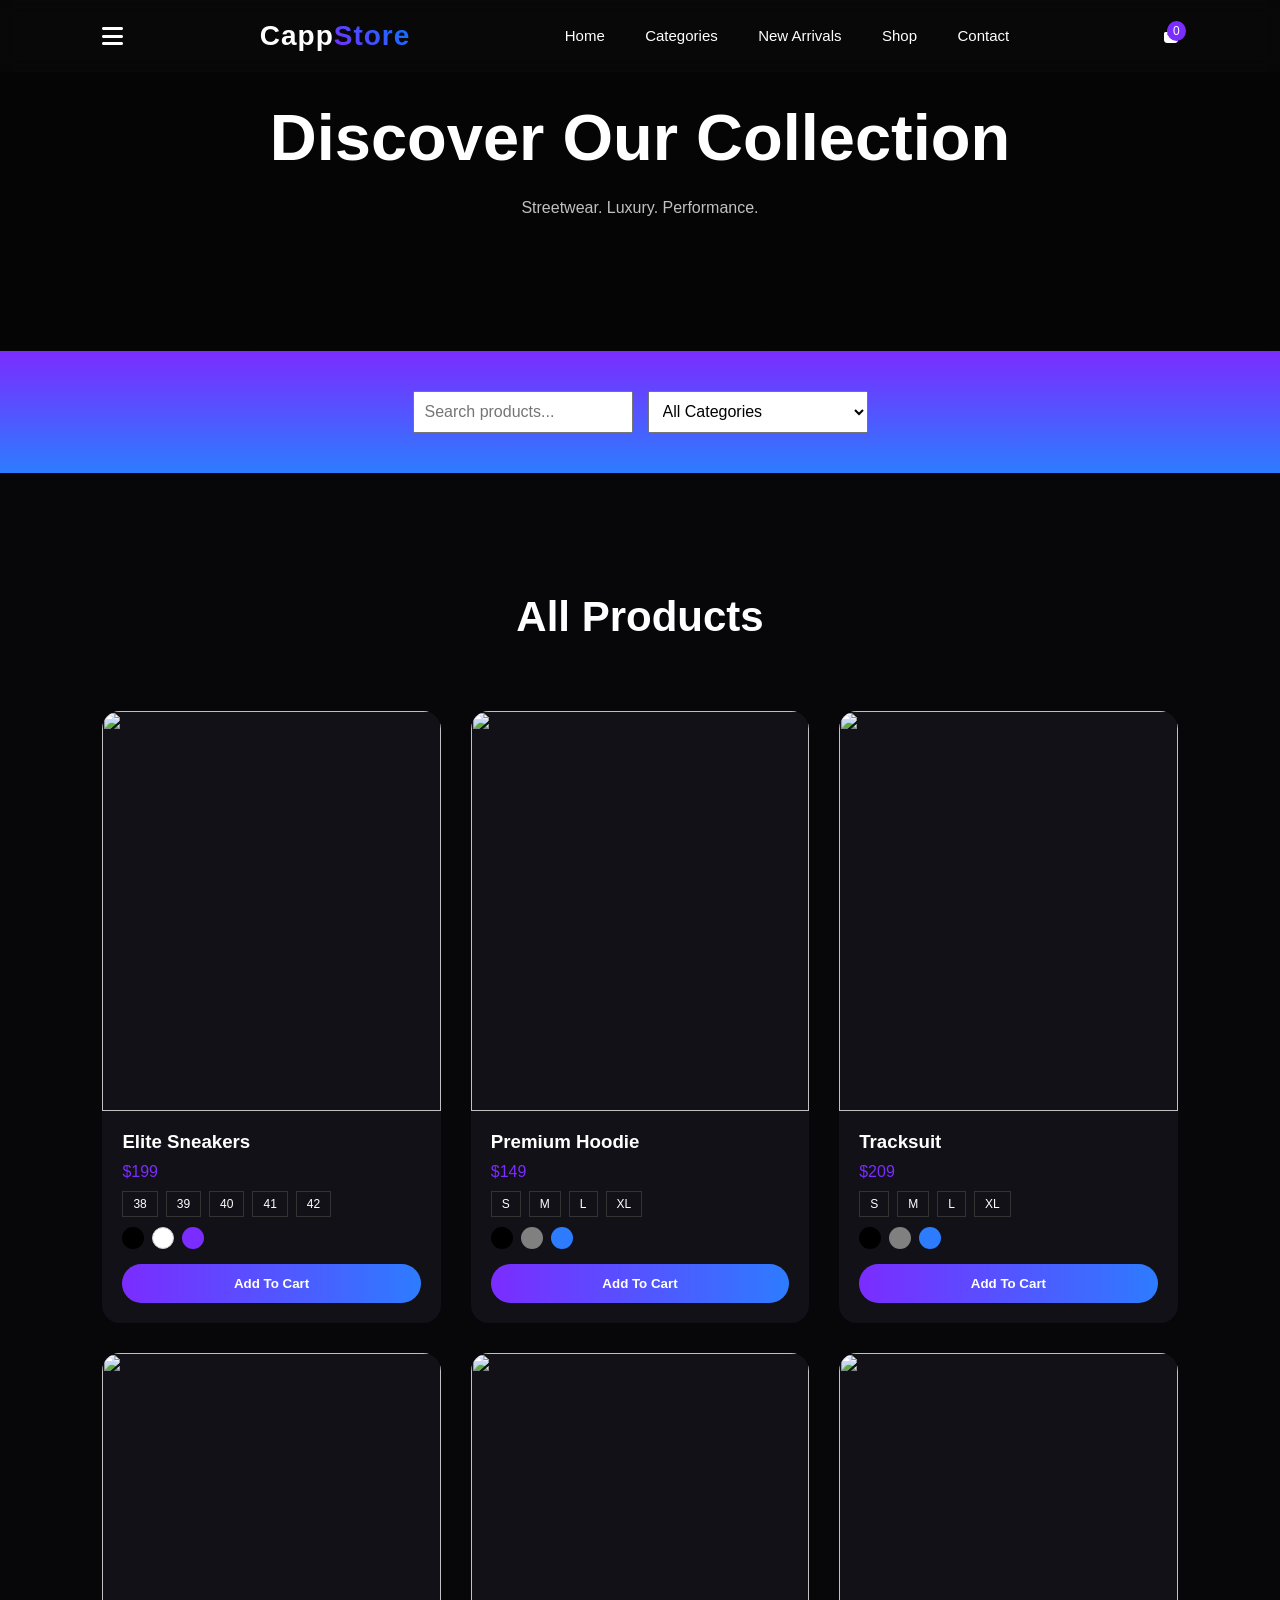
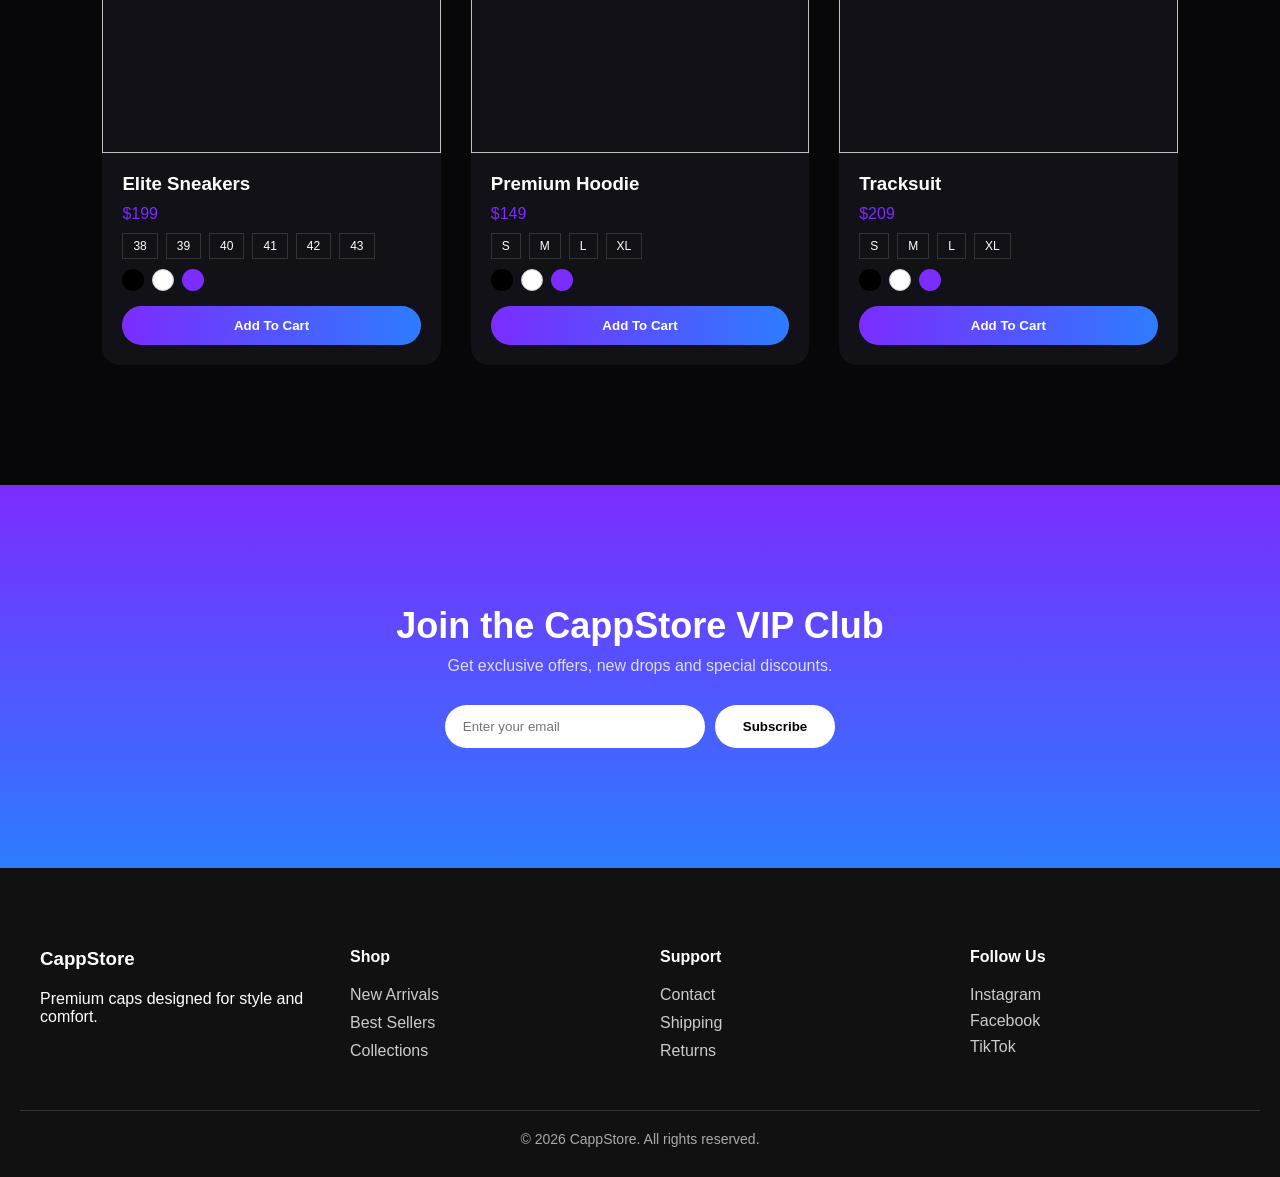
==== shop.html @ ab76554c "Add files via upload" ====
<!DOCTYPE html>
<html lang="en">

<head>

<meta charset="UTF-8">
<meta name="viewport" content="width=device-width, initial-scale=1.0">

<title>CappStore Shop</title>

<link rel="stylesheet" href="style.css">

<link href="https://fonts.googleapis.com/css2?family=Montserrat:wght@300;400;500;600;700&display=swap" rel="stylesheet">

<link rel="stylesheet"
href="https://cdnjs.cloudflare.com/ajax/libs/font-awesome/6.5.0/css/all.min.css">

</head>


<body>


<!-- ================= HEADER ================= -->


<header class="header">
    <i class="fa-solid fa-bars menu-toggle"></i>

    <div class="logo">
        <a href="index.html">Capp<span>Store</span>
        </a>
    </div>
    
    <nav class="nav">
    
    <a href="index.html#hero">Home</a>
    <a href="index.html#categories">Categories</a>
    <a href="index.html#new-arrival">New Arrivals</a>
    <a href="#shop-hero">Shop</a>
    <a href="index.html#contact">Contact</a>
    
    </nav>
    
    <div class="cart-icon" id="cartIcon">
        <i class="fa fa-shopping-bag" ></i>    
        <span class="cart-count" id="cartCount">0</span>        
    </div>
    
</header>


<!-- ================= SHOP HERO ================= -->

<section class="shop-hero" id="shop-hero">

<h2>Discover Our Collection</h2>

<p>Streetwear. Luxury. Performance.</p>

</section>


<!-- ================= SHOP FILTERS ================= -->

<section class="shop-filters">

<div class="filter-container">

<input type="text" id="searchInput" placeholder="Search products...">

<select id="categoryFilter">

<option value="all">All Categories</option>
<option value="sneakers">Sneakers</option>
<option value="hoodies">Hoodies</option>
<option value="tracksuit">Tracksuits</option>

</select>

</div>

</section>

<!-- ================= PRODUCTS ================= -->

<section class="luxury-products " id="new-arrival">

<h2 class="section-title">All Products</h2>

<div class="luxury-grid">


<!-- PRODUCT CARD 1 -->

<div class="luxury-card product-card scroll-zoom" data-category="sneakers"
data-name="Elite Sneakers"
data-price="199" data-img="https://images.unsplash.com/photo-1656944227480-98180d2a5155?w=500&auto=format&fit=crop&q=60&ixlib=rb-4.1.0&ixid=M3wxMjA3fDB8MHxzZWFyY2h8MTl8fGpvcmRhbiUyMG5pa2V8ZW58MHx8MHx8fDA%3D">

<div class="product-image">

<img src="https://images.unsplash.com/photo-1656944227480-98180d2a5155?w=500"
class="main-img">

<img src="https://images.unsplash.com/photo-1656944227425-5646be300a14?w=500"
class="hover-img">

</div>

<div class="product-info">

<h3>Elite Sneakers</h3>

<p class="price">$199</p>

<div class="sizes">

<span>38</span>
<span>39</span>
<span>40</span>
<span>41</span>
<span>42</span>

</div>

<div class="colors">

<span class="color" style="background:black"></span>
<span class="color" style="background:white;border:1px solid #ccc"></span>
<span class="color" style="background:#7B2CFF"></span>

</div>

<button class="add-cart">Add To Cart</button>

</div>

</div>


<!-- PRODUCT CARD 2 -->

<div class="luxury-card product-card scroll-zoom" data-category="hoodies"
data-name="Premium Hoodie"
data-price="149" data-img="https://images.unsplash.com/photo-1680292783974-a9a336c10366?w=500&auto=format&fit=crop&q=60&ixlib=rb-4.1.0&ixid=M3wxMjA3fDB8MHxzZWFyY2h8MTZ8fGhvb2RpZXxlbnwwfHwwfHx8MA%3D%3D">

<div class="product-image">

<img src="https://images.unsplash.com/photo-1680292783974-a9a336c10366?w=500"
class="main-img">

<img src="https://images.unsplash.com/photo-1513789181297-6f2ec112c0bc?w=500"
class="hover-img">

</div>

<div class="product-info">

<h3>Premium Hoodie</h3>

<p class="price">$149</p>

<div class="sizes">

<span>S</span>
<span>M</span>
<span>L</span>
<span>XL</span>

</div>

<div class="colors">

<span class="color" style="background:black"></span>
<span class="color" style="background:gray"></span>
<span class="color" style="background:#2D7CFF"></span>

</div>

<button class="add-cart">Add To Cart</button>

</div>

</div>


<!-- PRODUCT CARD 3 -->

<div class="luxury-card product-card scroll-zoom" data-category="tracksuit"
data-name="Tracksuit"
data-price="209" data-img="https://images.unsplash.com/photo-1715609106315-9338a28a8dfe?w=500&auto=format&fit=crop&q=60&ixlib=rb-4.1.0&ixid=M3wxMjA3fDB8MHxzZWFyY2h8MTN8fG5pa2UlMjBjbG90aGVzfGVufDB8fDB8fHww">

<div class="product-image">

<img src="https://images.unsplash.com/photo-1715609106315-9338a28a8dfe?w=500"
class="main-img">

<img src="https://images.unsplash.com/photo-1715609104583-f627752d2bbb?w=500"
class="hover-img">

</div>

<div class="product-info">

<h3>Tracksuit</h3>

<p class="price">$209</p>

<div class="sizes">

<span>S</span>
<span>M</span>
<span>L</span>
<span>XL</span>

</div>

<div class="colors">

<span class="color" style="background:black"></span>
<span class="color" style="background:gray"></span>
<span class="color" style="background:#2D7CFF"></span>

</div>

<button class="add-cart">Add To Cart</button>

</div>

</div>

<!-- PRODUCT CARD 1 -->

<div class="luxury-card product-card scroll-zoom" data-category="sneakers"
data-name="Elite Sneakers"
data-price="199" data-img="https://images.unsplash.com/photo-1656944227480-98180d2a5155?w=500&auto=format&fit=crop&q=60&ixlib=rb-4.1.0&ixid=M3wxMjA3fDB8MHxzZWFyY2h8MTl8fGpvcmRhbiUyMG5pa2V8ZW58MHx8MHx8fDA%3D">

<div class="product-image">

<img src="https://images.unsplash.com/photo-1656944227480-98180d2a5155?w=500"
class="main-img">

<img src="https://images.unsplash.com/photo-1656944227425-5646be300a14?w=500"
class="hover-img">

</div>

<div class="product-info">

<h3>Elite Sneakers</h3>

<p class="price">$199</p>

<div class="sizes">
    <span data-size="38">38</span>
    <span data-size="39">39</span>
    <span data-size="40">40</span>
    <span data-size="41">41</span>
    <span data-size="42">42</span>
    <span data-size="43">43</span>
</div>

<div class="colors">
    <span class="color" data-color="Black" style="background:black;"></span>
    <span class="color" data-color="White" style="background:white;border:1px solid #ccc;"></span>
    <span class="color" data-color="Purple" style="background:#7B2CFF;"></span>
</div>

<button class="add-cart">Add To Cart</button>

</div>

</div>


<!-- PRODUCT CARD 2 -->

<div class="luxury-card product-card scroll-zoom" data-category="hoodies"
data-name="Premium Hoodie"
data-price="149" data-img="https://images.unsplash.com/photo-1680292783974-a9a336c10366?w=500&auto=format&fit=crop&q=60&ixlib=rb-4.1.0&ixid=M3wxMjA3fDB8MHxzZWFyY2h8MTZ8fGhvb2RpZXxlbnwwfHwwfHx8MA%3D%3D">

<div class="product-image">

<img src="https://images.unsplash.com/photo-1680292783974-a9a336c10366?w=500"
class="main-img">

<img src="https://images.unsplash.com/photo-1513789181297-6f2ec112c0bc?w=500"
class="hover-img">

</div>

<div class="product-info">

<h3>Premium Hoodie</h3>

<p class="price">$149</p>

<div class="sizes">
    <span data-size="S">S</span>
    <span data-size="M">M</span>
    <span data-size="L">L</span>
    <span data-size="XL">XL</span>
  </div>

<div class="colors">
    <span class="color" data-color="Black" style="background:black;"></span>
    <span class="color" data-color="White" style="background:white;border:1px solid #ccc;"></span>
    <span class="color" data-color="Purple" style="background:#7B2CFF;"></span>
</div>

<button class="add-cart">Add To Cart</button>

</div>

</div>


<!-- PRODUCT CARD 3 -->

<div class="luxury-card product-card scroll-zoom" data-category="tracksuit"
data-name="Tracksuit"
data-price="209" data-img="https://images.unsplash.com/photo-1715609106315-9338a28a8dfe?w=500&auto=format&fit=crop&q=60&ixlib=rb-4.1.0&ixid=M3wxMjA3fDB8MHxzZWFyY2h8MTN8fG5pa2UlMjBjbG90aGVzfGVufDB8fDB8fHww">

<div class="product-image">

<img src="https://images.unsplash.com/photo-1715609106315-9338a28a8dfe?w=500"
class="main-img">

<img src="https://images.unsplash.com/photo-1715609104583-f627752d2bbb?w=500"
class="hover-img">

</div>

<div class="product-info">

<h3>Tracksuit</h3>

<p class="price">$209</p>

<div class="sizes">
    <span data-size="S">S</span>
    <span data-size="M">M</span>
    <span data-size="L">L</span>
    <span data-size="XL">XL</span>
  </div>

<div class="colors">
    <span class="color" data-color="Black" style="background:black;"></span>
    <span class="color" data-color="White" style="background:white;border:1px solid #ccc;"></span>
    <span class="color" data-color="Purple" style="background:#7B2CFF;"></span>
</div>

<button class="add-cart">Add To Cart</button>

</div>

</div>


</div>

</section>

<section class="newsletter scroll-left">

    <div class="newsletter-container">
    
    <h2>Join the CappStore VIP Club</h2>
    
    <p>Get exclusive offers, new drops and special discounts.</p>
    
    <form class="newsletter-form">
    
    <input type="email" placeholder="Enter your email">
    
    <button type="submit">Subscribe</button>
    
    </form>
    
    </div>
    
</section>

<div class="cart-drawer" id="cartDrawer">

    <div class="cart-header">
      <h2>Your Cart</h2>
      <span id="closeCart">✕</span>
    </div>
  
    <div class="cart-items"></div>
  
    <div class="cart-footer">
      <h3>Total: $<span id="total">0</span></h3>
      <button class="checkout-btn">Checkout</button>
    </div>
</div>

<footer class="footer scroll-reveal">

    <div class="footer-container">
    
    <div class="footer-col">
    
    <h3>CappStore</h3>
    
    <p>Premium caps designed for style and comfort.</p>
    
    </div>
    
    
    <div class="footer-col">
    
    <h4>Shop</h4>
    
    <ul>
    
    <li><a href="#">New Arrivals</a></li>
    <li><a href="#">Best Sellers</a></li>
    <li><a href="#">Collections</a></li>
    
    </ul>
    
    </div>
    
    
    <div class="footer-col">
    
    <h4>Support</h4>
    
    <ul>
    
    <li><a href="#">Contact</a></li>
    <li><a href="#">Shipping</a></li>
    <li><a href="#">Returns</a></li>
    
    </ul>
    
    </div>
    
    
    <div class="footer-col">
    
    <h4>Follow Us</h4>
    
    <div class="socials">
    
    <a href="#">Instagram</a>
    <a href="#">Facebook</a>
    <a href="#">TikTok</a>
    
    </div>
    
    </div>
    
    </div>
    
    <div class="footer-bottom">
    
    <p>© 2026 CappStore. All rights reserved.</p>
    
    </div>
    
</footer>



<script src="script.js"></script>

</body>
</html>
---- style.css ----
*{
    margin:0;
    padding:0;
    box-sizing:border-box;
    }
    
    body{
    font-family:'Poppins',sans-serif;
    background:#050505;
    color:white;
    overflow-x:hidden;
    }

    /* =========================
   MODERN SCROLL ANIMATIONS
========================= */

.scroll-reveal{
  opacity:0;
  transform:translateY(70px);
  transition:all 1s cubic-bezier(.17,.67,.37,1);
  }
  
  .scroll-reveal.active{
  opacity:1;
  transform:translateY(0);
  }
  
  /* LEFT ANIMATION */
  
  .scroll-left{
  opacity:0;
  transform:translateX(-80px);
  transition:all 1s cubic-bezier(.17,.67,.37,1);
  }
  
  .scroll-left.active{
  opacity:1;
  transform:translateX(0);
  }
  
  /* RIGHT ANIMATION */
  
  .scroll-right{
  opacity:0;
  transform:translateX(80px);
  transition:all 1s cubic-bezier(.17,.67,.37,1);
  }
  
  .scroll-right.active{
  opacity:1;
  transform:translateX(0);
  }
  
  /* ZOOM EFFECT */
  
  .scroll-zoom{
  opacity:0;
  transform:scale(0.85);
  transition:all 0.8s ease;
  }
  
  .scroll-zoom.active{
  opacity:1;
  transform:scale(1);
  }
    
    
    /* HEADER */
    
    .header{
    
    position:fixed;
    top:0;
    width:100%;
    
    display:flex;
    justify-content:space-between;
    align-items:center;
    
    padding:20px 8%;
    
    background:rgba(10,10,10,0.6);
    backdrop-filter:blur(10px);
    
    z-index:1000;
    }
    
    
    .logo a{
    text-decoration: none;
    color: #fff;
    font-size:28px;
    font-weight:700;
    letter-spacing:1px;
    transition: .3s;
    }
    
    .logo a span{
    
    background:linear-gradient(45deg,#7B2CFF,#007BFF);
    -webkit-background-clip:text;
    color:transparent;
    
    }

    .logo a:hover{
        background:linear-gradient(45deg,#7B2CFF,#007BFF);
        -webkit-background-clip:text;
        color:transparent;

    }
    
    
    .nav a{
    
    margin:0 18px;
    text-decoration:none;
    color:white;
    font-size:15px;
    
    position:relative;
    transition: .3s;
    
    }

    .nav a:hover{
        color: #007BFF;
    }
    
    
    .nav a::after{
    
    content:"";
    position:absolute;
    
    width:0%;
    height:2px;
    
    background:linear-gradient(45deg,#7B2CFF,#007BFF);
    
    left:0;
    bottom:-5px;
    
    transition:.3s;
    
    }
    
    
    .nav a:hover::after{
    width:100%;
    }
    
    
    
    .nav-icons i{
    
    margin-left:18px;
    font-size:18px;
    cursor:pointer;
    
    transition:.3s;
    
    }
    
    .nav-icons i:hover{
    
    color:#7B2CFF;
    transform:scale(1.2);
    
    }

    .cart-icon{

        position:relative;
        
        cursor:pointer;
        
        }
        
        .cart-count{
        
        position:absolute;
        
        top:-6px;
        right:-8px;
        
        background:#7B2CFF;
        
        color:white;
        
        font-size:12px;
        
        padding:3px 6px;
        
        border-radius:50%;
        
        }
    
    
    
    /* HERO */
    
    .hero{

        height:100vh;
        
        display:flex;
        align-items:center;
        justify-content:space-between;
        margin-top: 2%;
        
        padding:0 8%;
        
        }
        
        
        /* LEFT SIDE */
        
        .hero-left{
        
        max-width:550px;
        
        }
        
        .hero-left h2{
        
        font-size:65px;
        line-height:1.1;
        margin-bottom:25px;
        
        }
        
        .hero-left h2 span{
        
        background:linear-gradient(45deg,#7B2CFF,#007BFF);
        -webkit-background-clip:text;
        color:transparent;
        
        }
        
        .hero-left p{
        
        opacity:.75;
        line-height:1.6;
        margin-bottom:35px;
        
        }
        
        
        /* BUTTONS */
        
        .hero-buttons button{
        
        padding:14px 35px;
        margin-right:12px;
        
        border:none;
        cursor:pointer;
        
        font-size:15px;
        transition:.4s;
        
        }
        
        .btn-primary{
        
        background:linear-gradient(45deg,#7B2CFF,#007BFF);
        color:white;
        padding: 10px 20px;
        font-weight: 700;
        text-decoration: none;
        
        }
        
        .btn-primary:hover{
        
        box-shadow:0 10px 25px #7B2CFF66;
        
        }
        
        .btn-secondary{
        
        background:linear-gradient(45deg,#7B2CFF,#007BFF);
        color:white;
        padding: 10px 5px;
        font-weight: 700;
        text-decoration: none;

        }
        
        .btn-secondary:hover{
        
        background:#fff;
        color: #7B2CFF;
        
        }
        
        
        /* RIGHT SIDE IMAGE */
        
        .hero-right{
        
        flex:1;
        
        height:70vh;
        
        background:url("https://images.pexels.com/photos/16350687/pexels-photo-16350687.jpeg") center/cover no-repeat;
        
        border-radius:20px;
        
        margin-left:50px;
        
        position:relative;
        
        }
        
        
        /* GLOW EFFECT */
        
        .hero-right::after{
        
        content:"";
        position:absolute;
        
        top:0;
        left:0;
        
        width:100%;
        height:100%;
        
        background:linear-gradient(
        45deg,
        transparent,
        rgba(123,44,255,.2),
        rgba(0,123,255,.2)
        );
        
        border-radius:20px;
        
        }
/********************************/

/* =========================
   PROMO BANNER
========================= */

.promo-banner{

padding:140px 0;

background:linear-gradient(45deg,#7B2CFF,#007BFF);

display:flex;
align-items:center;
justify-content:center;

text-align:center;

color:white;

}

.banner-container{
max-width:900px;
}

.banner-content h2{

font-size:48px;
margin-bottom:20px;

}

.banner-content p{

font-size:18px;
margin-bottom:30px;
opacity:0.9;

}

.banner-btn{

display:inline-block;

padding:14px 32px;

background:white;
color:black;

font-weight:600;

border-radius:40px;

text-decoration:none;

transition:0.4s;

}

.banner-btn:hover{

background:linear-gradient(90deg,#7B2CFF,#2D7CFF);
color:white;

transform:translateY(-3px);

}


/*********************************/

.categories{
padding:100px 10%;
text-align:center;
}


.section-title{
    font-size:42px;
    text-align: center;
    color:white;
    margin-bottom:60px;
}

.category-grid{
    display:grid;
grid-template-columns:repeat(auto-fit,minmax(220px,1fr));
gap:40px;
}

.category-card{
    
    background:linear-gradient(145deg,#111,#1a1a1a);
    text-decoration: none;
    border-radius:20px;
    color: #fff;
padding:40px;
cursor:pointer;

transition:0.4s;

box-shadow:
0 10px 30px rgba(0,0,0,0.6);

}



.category-card img{
width:200px;
margin-bottom:20px;
}

.category-card h3{
color:white;
font-size:22px;
}

.category-card:hover{

transform:translateY(-12px) scale(1.05);

box-shadow:
0 20px 50px rgba(88,80,255,0.6);

background:linear-gradient(145deg,#1b1b2f,#14145f);

}
/* LUXURY PRODUCTS SECTION */
.luxury-products{
    padding:120px 8%;
    background:#07070A;
  }
  
  .luxury-products .section-title{
    text-align:center;
    font-size:42px;
    margin-bottom:70px;
    color:white;
  }
  
  /* GRID */
  .luxury-grid{

    display:grid;
    
    grid-template-columns:repeat(auto-fit,minmax(260px,1fr));
    
    gap:30px;
    
    }
  
  @media(max-width:1024px){ .luxury-grid{ grid-template-columns:repeat(2,1fr);} }
  @media(max-width:768px){ .luxury-grid{ grid-template-columns:1fr;} }
  
  /* CARD */
  .luxury-card{
    background:#111117;
    border-radius:18px;
    overflow:hidden;
    transition:.4s;
    position:relative;
  }
  
  .luxury-card:hover{
    transform:translateY(-10px);
    box-shadow:0 20px 40px rgba(0,0,0,0.6);
  }
  
  /* IMAGE */
  .luxury-card .product-image{
    position:relative;
    height:400px;
    overflow:hidden;
  }
  
  .luxury-card .product-image img{
    width:100%;
    height:100%;
    object-fit:cover;
    position:absolute;
    transition:.6s;
  }
  
  .luxury-card .hover-img{opacity:0;}
  .luxury-card:hover .hover-img{opacity:1;}
  .luxury-card:hover .main-img{opacity:0;}
  
  /* INFO */
  .product-info{padding:20px;color:white;}
  .price{color:#7B2CFF;margin:10px 0;}
  
  /* SIZE SELECTOR */
  .sizes{display:flex;gap:8px;margin-bottom:10px;}
  .sizes span{
    border:1px solid #333;
    padding:5px 10px;
    font-size:12px;
    cursor:pointer;
    transition:.3s;
  }
  .sizes span:hover, .sizes span.selected{background:#7B2CFF;color:white;border:none;}
  
  /* COLOR SELECTOR */
  .colors{display:flex;gap:8px;margin-bottom:15px;}
  .color{
    width:22px;height:22px;border-radius:50%;
    cursor:pointer;transition:.3s;border:2px solid transparent;
  }
  .color:hover, .color.selected{border:2px solid #7B2CFF;transform:scale(1.2);}
  
  /* ADD CART BUTTON */
  .add-cart{
    width:100%;
    padding:12px;
    border:none;
    border-radius:40px;
    background:linear-gradient(90deg,#7B2CFF,#2D7CFF);
    color:white;font-weight:600;cursor:pointer;
    transition:.3s;
  }
  .add-cart:hover{transform:scale(1.05);}


  .cart-drawer{

    position:fixed;
    
    top:0;
    right:-100%;
    
    width:420px;
    
    max-width:100%;
    
    height:100vh;
    
    background:#0B0B0F;
    
    box-shadow:-10px 0 40px rgba(0,0,0,0.6);
    
    transition:.4s;
    
    display:flex;
    
    flex-direction:column;
    
    z-index:3000;
    
    }
    
    .cart-drawer.open{
    right:0;
    }
    
    @media(max-width:500px){
    
    .cart-drawer{
    width:100%;
    }
    
    }

.cart-header{

display:flex;
justify-content:space-between;

padding:25px;

border-bottom:1px solid #1F1F29;

color:white;

}

.cart-items{

flex:1;

padding:25px;

overflow-y:auto;

}

.cart-item{

display:flex;

align-items:center;

gap:12px;

margin-bottom:20px;

}

.cart-item img{

width:60px;

border-radius:8px;

}

.cart-info{

flex:1;

color:white;

}

.cart-qty{

display:flex;

align-items:center;

gap:8px;

}

.cart-qty button{

width:28px;

height:28px;

border:none;

background:#1F1F29;

color:white;

cursor:pointer;

}

.remove{

color:red;

cursor:pointer;

font-size:14px;

margin-top:4px;

display:block;

}

.cart-info{
flex:1;
color:white;
}

.cart-footer{

padding:25px;

border-top:1px solid #1F1F29;

}

.checkout-btn{

width:100%;

padding:14px;

border:none;

border-radius:30px;

background:linear-gradient(90deg,#7B2CFF,#2D7CFF);

color:white;

font-size:16px;

cursor:pointer;

}

/**********************************/

/* =========================
   WHY US
========================= */

.why-us{

padding:120px 30px;
background:linear-gradient(#7B2CFF,#2D7CFF);
}

.why-grid{

display:grid;

grid-template-columns:
repeat(auto-fit,minmax(220px,1fr));

gap:40px;

margin-top:60px;

}

.why-card{

background:rgba(0,0,0,0.5);

padding:40px 25px;

border-radius:16px;

text-align:center;

transition:0.4s;

box-shadow:0 10px 30px rgba(0,0,0,0.05);

}

.why-card:hover{

transform:translateY(-10px);

box-shadow:0 20px 40px rgba(0,0,0,0.12);

}

.why-icon{

font-size:36px;

margin-bottom:15px;

}

.why-card h3{

margin-bottom:10px;

font-size:20px;

}

.why-card p{

font-size:14px;

color:#fff;

}
/**************************************/

/* =========================
   NEWSLETTER
========================= */

.newsletter{

    padding:120px 20px;
    
    background:linear-gradient(#7B2CFF,#2D7CFF);
    
    color:white;
    
    text-align:center;
    
    }
    
    .newsletter-container{
    max-width:700px;
    margin:auto;
    }
    
    .newsletter h2{
    font-size:36px;
    margin-bottom:10px;
    }
    
    .newsletter p{
    opacity:0.8;
    margin-bottom:30px;
    }
    
    .newsletter-form{
    
    display:flex;
    justify-content:center;
    gap:10px;
    flex-wrap:wrap;
    
    }
    
    .newsletter-form input{
    
    padding:14px 18px;
    border:none;
    border-radius:40px;
    
    width:260px;
    
    }
    
    .newsletter-form button{
    
    padding:14px 28px;
    
    background:white;
    color:black;
    
    border:none;
    border-radius:40px;
    
    font-weight:600;
    cursor:pointer;
    
    transition:0.3s;
    
    }
    
    .newsletter-form button:hover{
    
    background:linear-gradient(#7B2CFF,#2D7CFF);
    color: #fff;
    
    }

  /* =========================
PREMIUM CONTACT SECTION
========================= */

.contact{
  padding:80px 20px;
  background: linear-gradient(135deg, #1f1f1f, #111);
  color:#fff;
  font-family: 'Poppins', sans-serif;
}

.contact-container{
  display:flex;
  justify-content:space-between;
  gap:50px;
  max-width:1000px;
  margin:0 auto;
  flex-wrap:wrap;
}

/* ------------------------
CONTACT INFO
------------------------ */

.contact-info{
  flex:1;
  min-width:280px;
  background: rgba(255,255,255,0.05);
  backdrop-filter: blur(12px);
  border-radius:12px;
  padding:30px;
  display:flex;
  flex-direction:column;
  gap:16px;
}

.contact-info h3{
  font-size:28px;
  margin-bottom:10px;
}

.contact-info p{
  font-size:16px;
  line-height:1.6;
  color:#ccc;
}

.info-item{
  font-size:14px;
  color:#aaa;
}

.info-item span{
  font-weight:600;
  color:#fff;
}

/* ------------------------
CONTACT FORM
------------------------ */

.contact-form{
  flex:1;
  min-width:280px;
  background: rgba(255,255,255,0.05);
  backdrop-filter: blur(12px);
  border-radius:12px;
  padding:30px;
  display:flex;
  flex-direction:column;
  gap:18px;
}

.form-group{
  position:relative;
}

.form-group input,
.form-group textarea{
  width:100%;
  padding:16px 12px 16px 12px;
  background: rgba(255,255,255,0.1);
  border:none;
  border-radius:8px;
  color:#fff;
  font-size:14px;
  outline:none;
  transition:0.3s;
}

.form-group label{
  position:absolute;
  top:16px;
  left:12px;
  color:#aaa;
  pointer-events:none;
  transition:0.3s;
}

.form-group input:focus + label,
.form-group input:not(:placeholder-shown) + label,
.form-group textarea:focus + label,
.form-group textarea:not(:placeholder-shown) + label{
  top:-8px;
  left:10px;
  font-size:12px;
  color:#fff;
  background: rgba(255,255,255,0.1);
  padding:0 4px;
  border-radius:4px;
}

.contact-form button{
  padding:16px;
  background: #2D7CFF;
  border:none;
  border-radius:10px;
  color:#fff;
  font-size:16px;
  cursor:pointer;
  transition:0.3s;
}

.contact-form button:hover{
  background: #7B2CFF;
}

/* =========================
RESPONSIVE 400px
========================= */
@media (max-width:400px){
  .contact-container{
    flex-direction:column;
    gap:20px;
  }

  .contact-info,
  .contact-form{
    padding:20px;
  }

  .contact-info h3{
    font-size:22px;
  }

  .contact-info p,
  .info-item{
    font-size:14px;
  }

  .form-group input,
  .form-group textarea{
    padding:12px;
    font-size:13px;
  }

  .form-group label{
    font-size:12px;
  }

  .contact-form button{
    padding:14px;
    font-size:14px;
  }
}
/* =========================
   FOOTER
========================= */

.footer{

    background:#111;
    color:white;
    
    padding:80px 20px 30px;
    
    }
    
    .footer-container{
    
    max-width:1200px;
    margin:auto;
    
    display:grid;
    
    grid-template-columns:
    repeat(auto-fit,minmax(200px,1fr));
    
    gap:40px;
    
    }
    
    .footer-col h3,
    .footer-col h4{
    
    margin-bottom:20px;
    
    }
    
    .footer-col ul{
    
    list-style:none;
    
    }
    
    .footer-col ul li{
    
    margin-bottom:10px;
    
    }
    
    .footer-col ul li a{
    
    color:#ccc;
    text-decoration:none;
    
    transition:0.3s;
    
    }
    
    .footer-col ul li a:hover{
    
    color:white;
    
    }
    
    .socials a{
    
    display:block;
    margin-bottom:8px;
    color:#ccc;
    text-decoration:none;
    
    }
    
    .socials a:hover{
    color:white;
    }
    
    .footer-bottom{
    
    text-align:center;
    margin-top:40px;
    
    border-top:1px solid #333;
    
    padding-top:20px;
    
    font-size:14px;
    color:#aaa;
    
    }

    /******************************/
/* HERO */

.shop-hero{

  padding:100px 20px;

  
  text-align:center;
    
  color:white;
  
  }
  
  .shop-hero h2{
  
  font-size:65px;
  
  margin-bottom:20px;
  
  }

  .shop-hero p{
    opacity:.75;
    line-height:1.6;
    margin-bottom:30px;
        
  }
  
  
  
  /* FILTERS */
  
  .shop-filters{
  
  padding:40px 8%;
  
  background:linear-gradient(#7B2CFF,#2D7CFF);
  
  }
  
  .filter-container{

    display:flex;
    
    gap:15px;
    
    justify-content:center;
    
    flex-wrap:wrap;
    
    }
    
    .filter-container input,
    .filter-container select{
    font-size: 1rem;
    padding: 10px;
    width:220px;
    
    }
  /* =========================
MOBILE NAVIGATION
========================= */

.menu-toggle{
  display:none;
  font-size:24px;
  cursor:pointer;
  }
  
 /* ======================
MOBILE MENU
====================== */

@media (max-width:768px){

  .menu-toggle{
  display:block;
  }
  
  .nav{
  
  position:fixed;
  
  top:0;
  left:-100%;
  
  width:260px;
  height:100vh;
  
  background:#0B0B0F;
  
  display:flex;
  flex-direction:column;
  
  padding-top:120px;
  gap:25px;
  
  transition:.4s;
  
  }
  
  .nav a{
  
  font-size:18px;
  
  }
  
  .nav.active{
  
  left:0;
  
  }
  
  }
  

/* =========================
ULTRA MOBILE 400px
========================= */

@media (max-width:400px){

  /* HERO */
  
  .hero{
  
  flex-direction:column;
  
  padding:120px 16px 60px;
  
  height:auto;
  
  text-align:center;
  
  }
  
  .hero-left h2{
  
  font-size:28px;
  
  }
  
  .hero-left p{
  
  font-size:14px;
  
  }
  
  
  /* BUTTONS */
  
  .hero-buttons{
  
  display:flex;
  
  flex-direction:column;
  
  gap:10px;
  
  }
  
  .hero-buttons button{
  
  width:100%;
  
  }
  
  /* PROMO */
  
  .promo-banner{
  
  padding:80px 16px;
  
  }
  
  .banner-content h2{
  
  font-size:24px;
  
  }
  
  .banner-content p{
  
  font-size:14px;
  
  }
  
  /* CATEGORIES */
  
  .categories{
  
  padding:60px 16px;
  
  }
  
  .section-title{
  
  font-size:26px;
  
  }
  
  .category-grid{
  
  grid-template-columns:1fr;
  
  gap:20px;
  
  }
  
  .category-card{
  
  padding:25px;
  
  }
  
  .category-card img{
  
  width:100%;
  
  max-width:140px;
  
  }
  
  /* PRODUCTS */
  
  .luxury-products{
  
  padding:60px 16px;
  
  }
  
  .luxury-grid{
  
  grid-template-columns:1fr;
  
  gap:25px;
  
  }
  
  .luxury-card .product-image{
  
  height:240px;
  
  }
  
  /* WHY US */
  
  .why-us{
  
  padding:60px 16px;
  
  }
  
  .why-grid{
  
  grid-template-columns:1fr;
  
  }
  
  /* NEWSLETTER */
  
  .newsletter{
  
  padding:60px 16px;
  
  }
  
  .newsletter h2{
  
  font-size:24px;
  
  }
  
  .newsletter-form{
  
  flex-direction:column;
  
  gap:10px;
  
  }
  
  .newsletter-form input{
  
  width:100%;
  
  }
  
  .newsletter-form button{
  
  width:100%;
  
  }
  
  /* FOOTER */
  
  .footer-container{
  
  grid-template-columns:1fr;
  
  text-align:center;
  
  }
  
  /* SHOP HERO */
  
  .shop-hero h2{
  
  font-size:32px;
  
  }
  
  /* FILTERS */
  
  .filter-container{
  
  flex-direction:column;
  
  gap:10px;
  
  align-items:center;
  
  }
  
  .filter-container input,
  .filter-container select{
  
  width:100%;
  
  }
  
  /* CART */
  
  .cart-drawer{
  
  width:100%;
  
  }
  
  }

  /* =========================
HERO MOBILE
========================= */

@media(max-width:900px){

  .hero{
  flex-direction:column;
  background:linear-gradient(45deg,#7B2CFF,#007BFF);
  text-align:center;
  height:auto;
  padding:140px 20px 60px;
  }
  
  .hero-left{
  max-width:100%;
  }
  
  .hero-left h2{
  font-size:40px;
  }
  
  .hero-right{
  width:100%;
  height:320px;
  margin:40px 0 0;
  }
  
  }

  @media(max-width:600px){

    .category-grid{
    grid-template-columns:1fr;
    }
    
    .category-card img{
    width:100%;
    }
    
    }

    @media(max-width:600px){

      .luxury-card .product-image{
      height:260px;
      }
      
      }

      @media(max-width:700px){

        .footer-container{
        grid-template-columns:1fr;
        text-align:center;
        }
        
        }
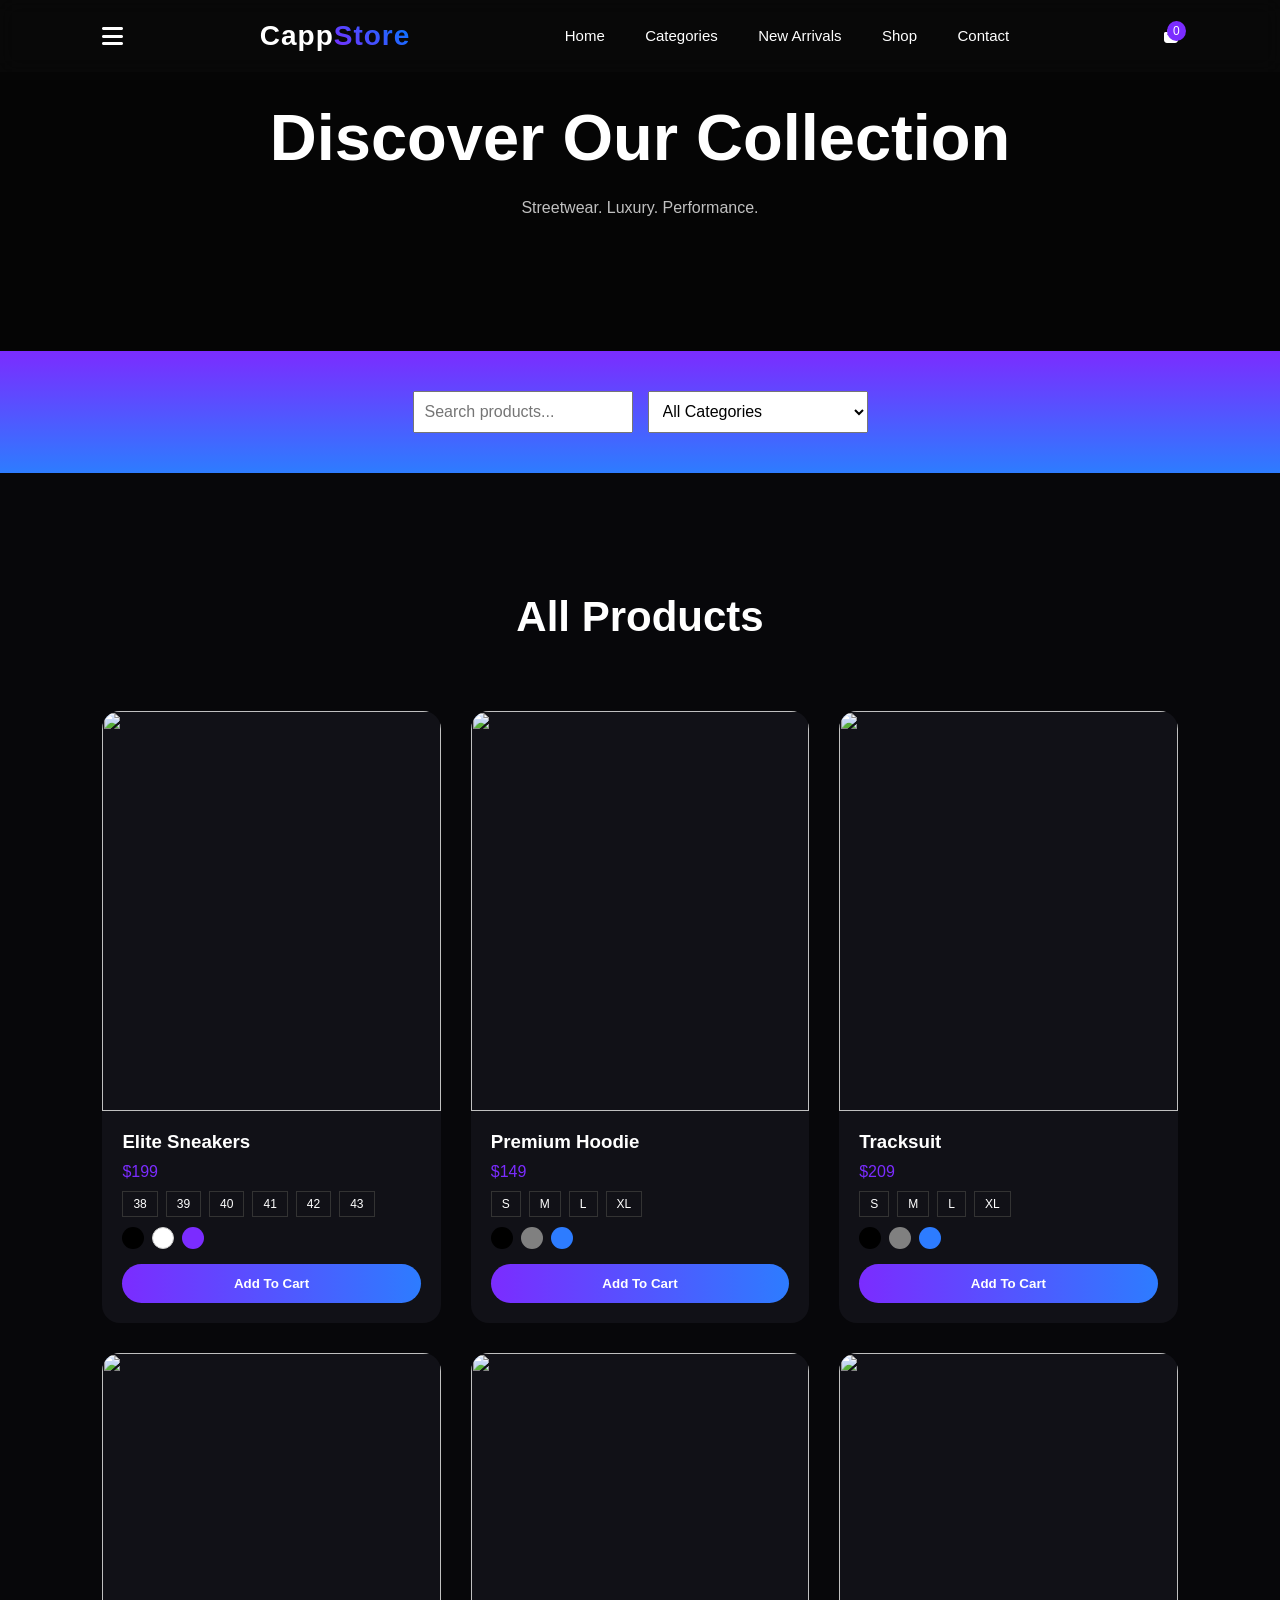
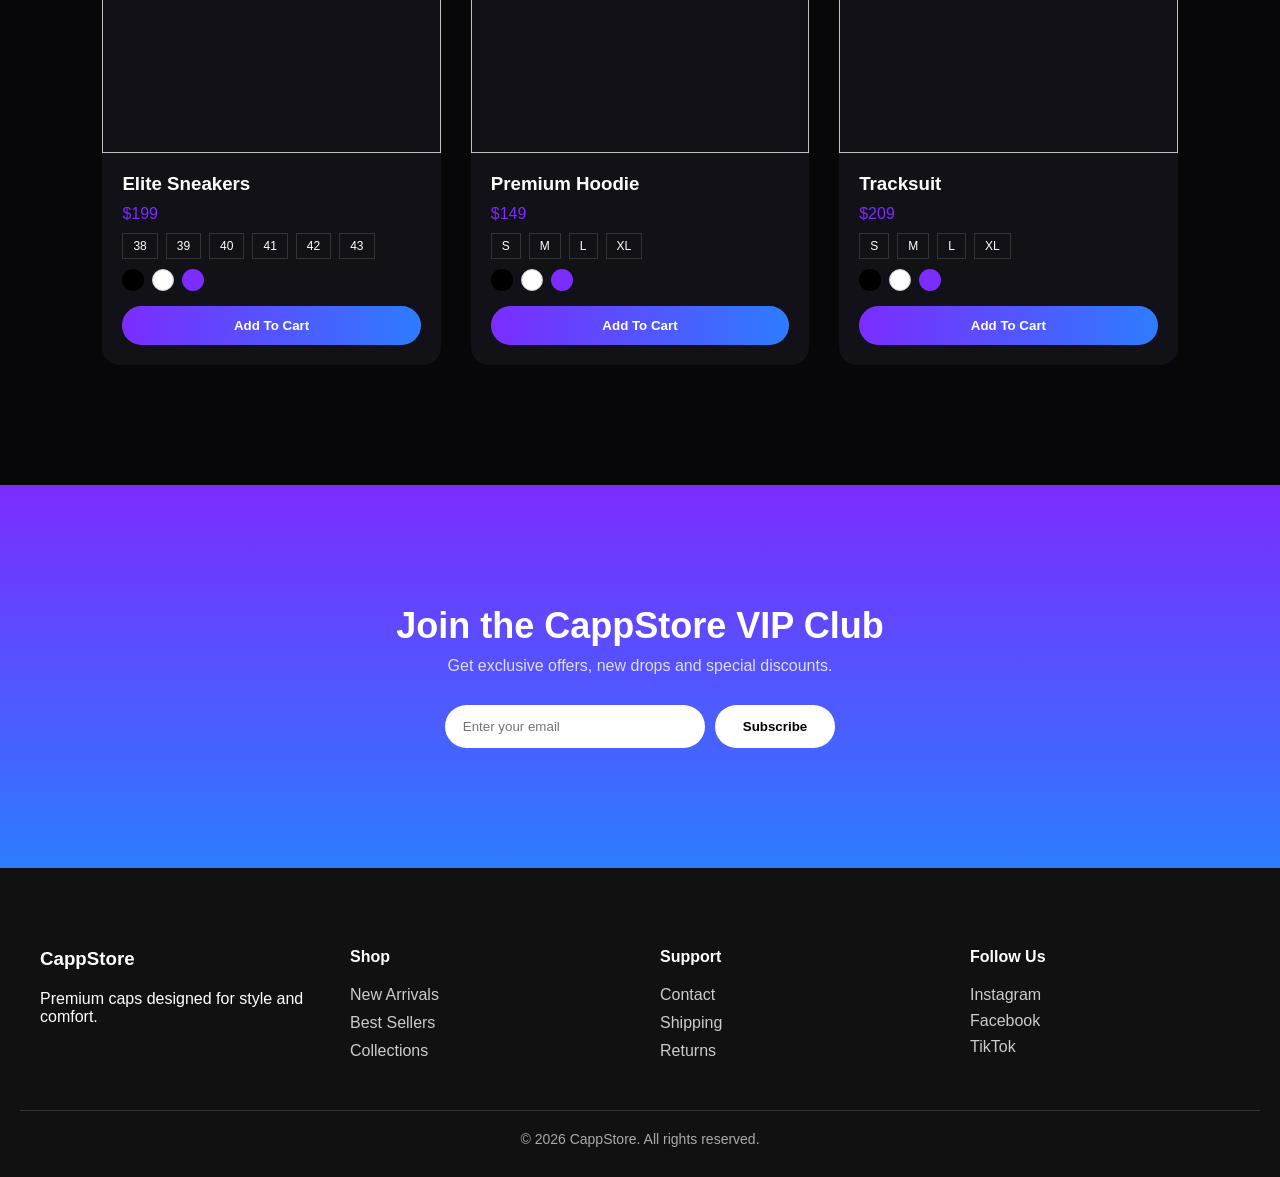
==== commit 4857dc99: "Update shop.html" ====
--- a/shop.html
+++ b/shop.html
@@ -112,145 +112,6 @@
 <h3>Elite Sneakers</h3>
 
 <p class="price">$199</p>
-
-<div class="sizes">
-
-<span>38</span>
-<span>39</span>
-<span>40</span>
-<span>41</span>
-<span>42</span>
-
-</div>
-
-<div class="colors">
-
-<span class="color" style="background:black"></span>
-<span class="color" style="background:white;border:1px solid #ccc"></span>
-<span class="color" style="background:#7B2CFF"></span>
-
-</div>
-
-<button class="add-cart">Add To Cart</button>
-
-</div>
-
-</div>
-
-
-<!-- PRODUCT CARD 2 -->
-
-<div class="luxury-card product-card scroll-zoom" data-category="hoodies"
-data-name="Premium Hoodie"
-data-price="149" data-img="https://images.unsplash.com/photo-1680292783974-a9a336c10366?w=500&auto=format&fit=crop&q=60&ixlib=rb-4.1.0&ixid=M3wxMjA3fDB8MHxzZWFyY2h8MTZ8fGhvb2RpZXxlbnwwfHwwfHx8MA%3D%3D">
-
-<div class="product-image">
-
-<img src="https://images.unsplash.com/photo-1680292783974-a9a336c10366?w=500"
-class="main-img">
-
-<img src="https://images.unsplash.com/photo-1513789181297-6f2ec112c0bc?w=500"
-class="hover-img">
-
-</div>
-
-<div class="product-info">
-
-<h3>Premium Hoodie</h3>
-
-<p class="price">$149</p>
-
-<div class="sizes">
-
-<span>S</span>
-<span>M</span>
-<span>L</span>
-<span>XL</span>
-
-</div>
-
-<div class="colors">
-
-<span class="color" style="background:black"></span>
-<span class="color" style="background:gray"></span>
-<span class="color" style="background:#2D7CFF"></span>
-
-</div>
-
-<button class="add-cart">Add To Cart</button>
-
-</div>
-
-</div>
-
-
-<!-- PRODUCT CARD 3 -->
-
-<div class="luxury-card product-card scroll-zoom" data-category="tracksuit"
-data-name="Tracksuit"
-data-price="209" data-img="https://images.unsplash.com/photo-1715609106315-9338a28a8dfe?w=500&auto=format&fit=crop&q=60&ixlib=rb-4.1.0&ixid=M3wxMjA3fDB8MHxzZWFyY2h8MTN8fG5pa2UlMjBjbG90aGVzfGVufDB8fDB8fHww">
-
-<div class="product-image">
-
-<img src="https://images.unsplash.com/photo-1715609106315-9338a28a8dfe?w=500"
-class="main-img">
-
-<img src="https://images.unsplash.com/photo-1715609104583-f627752d2bbb?w=500"
-class="hover-img">
-
-</div>
-
-<div class="product-info">
-
-<h3>Tracksuit</h3>
-
-<p class="price">$209</p>
-
-<div class="sizes">
-
-<span>S</span>
-<span>M</span>
-<span>L</span>
-<span>XL</span>
-
-</div>
-
-<div class="colors">
-
-<span class="color" style="background:black"></span>
-<span class="color" style="background:gray"></span>
-<span class="color" style="background:#2D7CFF"></span>
-
-</div>
-
-<button class="add-cart">Add To Cart</button>
-
-</div>
-
-</div>
-
-<!-- PRODUCT CARD 1 -->
-
-<div class="luxury-card product-card scroll-zoom" data-category="sneakers"
-data-name="Elite Sneakers"
-data-price="199" data-img="https://images.unsplash.com/photo-1656944227480-98180d2a5155?w=500&auto=format&fit=crop&q=60&ixlib=rb-4.1.0&ixid=M3wxMjA3fDB8MHxzZWFyY2h8MTl8fGpvcmRhbiUyMG5pa2V8ZW58MHx8MHx8fDA%3D">
-
-<div class="product-image">
-
-<img src="https://images.unsplash.com/photo-1656944227480-98180d2a5155?w=500"
-class="main-img">
-
-<img src="https://images.unsplash.com/photo-1656944227425-5646be300a14?w=500"
-class="hover-img">
-
-</div>
-
-<div class="product-info">
-
-<h3>Elite Sneakers</h3>
-
-<p class="price">$199</p>
-
 <div class="sizes">
     <span data-size="38">38</span>
     <span data-size="39">39</span>
@@ -296,6 +157,131 @@
 <p class="price">$149</p>
 
 <div class="sizes">
+            <span data-size="S">S</span>
+            <span data-size="M">M</span>
+            <span data-size="L">L</span>
+            <span data-size="XL">XL</span>
+          </div>
+          <div class="colors">
+            <span class="color" data-color="Black" style="background:black;"></span>
+            <span class="color" data-color="Gray" style="background:gray;"></span>
+            <span class="color" data-color="Blue" style="background:#2D7CFF;"></span>
+          </div>
+
+<button class="add-cart">Add To Cart</button>
+
+</div>
+
+</div>
+
+
+<!-- PRODUCT CARD 3 -->
+
+<div class="luxury-card product-card scroll-zoom" data-category="tracksuit"
+data-name="Tracksuit"
+data-price="209" data-img="https://images.unsplash.com/photo-1715609106315-9338a28a8dfe?w=500&auto=format&fit=crop&q=60&ixlib=rb-4.1.0&ixid=M3wxMjA3fDB8MHxzZWFyY2h8MTN8fG5pa2UlMjBjbG90aGVzfGVufDB8fDB8fHww">
+
+<div class="product-image">
+
+<img src="https://images.unsplash.com/photo-1715609106315-9338a28a8dfe?w=500"
+class="main-img">
+
+<img src="https://images.unsplash.com/photo-1715609104583-f627752d2bbb?w=500"
+class="hover-img">
+
+</div>
+
+<div class="product-info">
+
+<h3>Tracksuit</h3>
+
+<p class="price">$209</p>
+
+<div class="sizes">
+            <span data-size="S">S</span>
+            <span data-size="M">M</span>
+            <span data-size="L">L</span>
+            <span data-size="XL">XL</span>
+          </div>
+          <div class="colors">
+            <span class="color" data-color="Black" style="background:black;"></span>
+            <span class="color" data-color="Gray" style="background:gray;"></span>
+            <span class="color" data-color="Blue" style="background:#2D7CFF;"></span>
+          </div>
+
+<button class="add-cart">Add To Cart</button>
+
+</div>
+
+</div>
+
+<!-- PRODUCT CARD 1 -->
+
+<div class="luxury-card product-card scroll-zoom" data-category="sneakers"
+data-name="Elite Sneakers"
+data-price="199" data-img="https://images.unsplash.com/photo-1656944227480-98180d2a5155?w=500&auto=format&fit=crop&q=60&ixlib=rb-4.1.0&ixid=M3wxMjA3fDB8MHxzZWFyY2h8MTl8fGpvcmRhbiUyMG5pa2V8ZW58MHx8MHx8fDA%3D">
+
+<div class="product-image">
+
+<img src="https://images.unsplash.com/photo-1656944227480-98180d2a5155?w=500"
+class="main-img">
+
+<img src="https://images.unsplash.com/photo-1656944227425-5646be300a14?w=500"
+class="hover-img">
+
+</div>
+
+<div class="product-info">
+
+<h3>Elite Sneakers</h3>
+
+<p class="price">$199</p>
+
+<div class="sizes">
+    <span data-size="38">38</span>
+    <span data-size="39">39</span>
+    <span data-size="40">40</span>
+    <span data-size="41">41</span>
+    <span data-size="42">42</span>
+    <span data-size="43">43</span>
+</div>
+
+<div class="colors">
+    <span class="color" data-color="Black" style="background:black;"></span>
+    <span class="color" data-color="White" style="background:white;border:1px solid #ccc;"></span>
+    <span class="color" data-color="Purple" style="background:#7B2CFF;"></span>
+</div>
+
+<button class="add-cart">Add To Cart</button>
+
+</div>
+
+</div>
+
+
+<!-- PRODUCT CARD 2 -->
+
+<div class="luxury-card product-card scroll-zoom" data-category="hoodies"
+data-name="Premium Hoodie"
+data-price="149" data-img="https://images.unsplash.com/photo-1680292783974-a9a336c10366?w=500&auto=format&fit=crop&q=60&ixlib=rb-4.1.0&ixid=M3wxMjA3fDB8MHxzZWFyY2h8MTZ8fGhvb2RpZXxlbnwwfHwwfHx8MA%3D%3D">
+
+<div class="product-image">
+
+<img src="https://images.unsplash.com/photo-1680292783974-a9a336c10366?w=500"
+class="main-img">
+
+<img src="https://images.unsplash.com/photo-1513789181297-6f2ec112c0bc?w=500"
+class="hover-img">
+
+</div>
+
+<div class="product-info">
+
+<h3>Premium Hoodie</h3>
+
+<p class="price">$149</p>
+
+<div class="sizes">
     <span data-size="S">S</span>
     <span data-size="M">M</span>
     <span data-size="L">L</span>
@@ -468,4 +454,5 @@
 <script src="script.js"></script>
 
 </body>
-</html>+
+</html>
